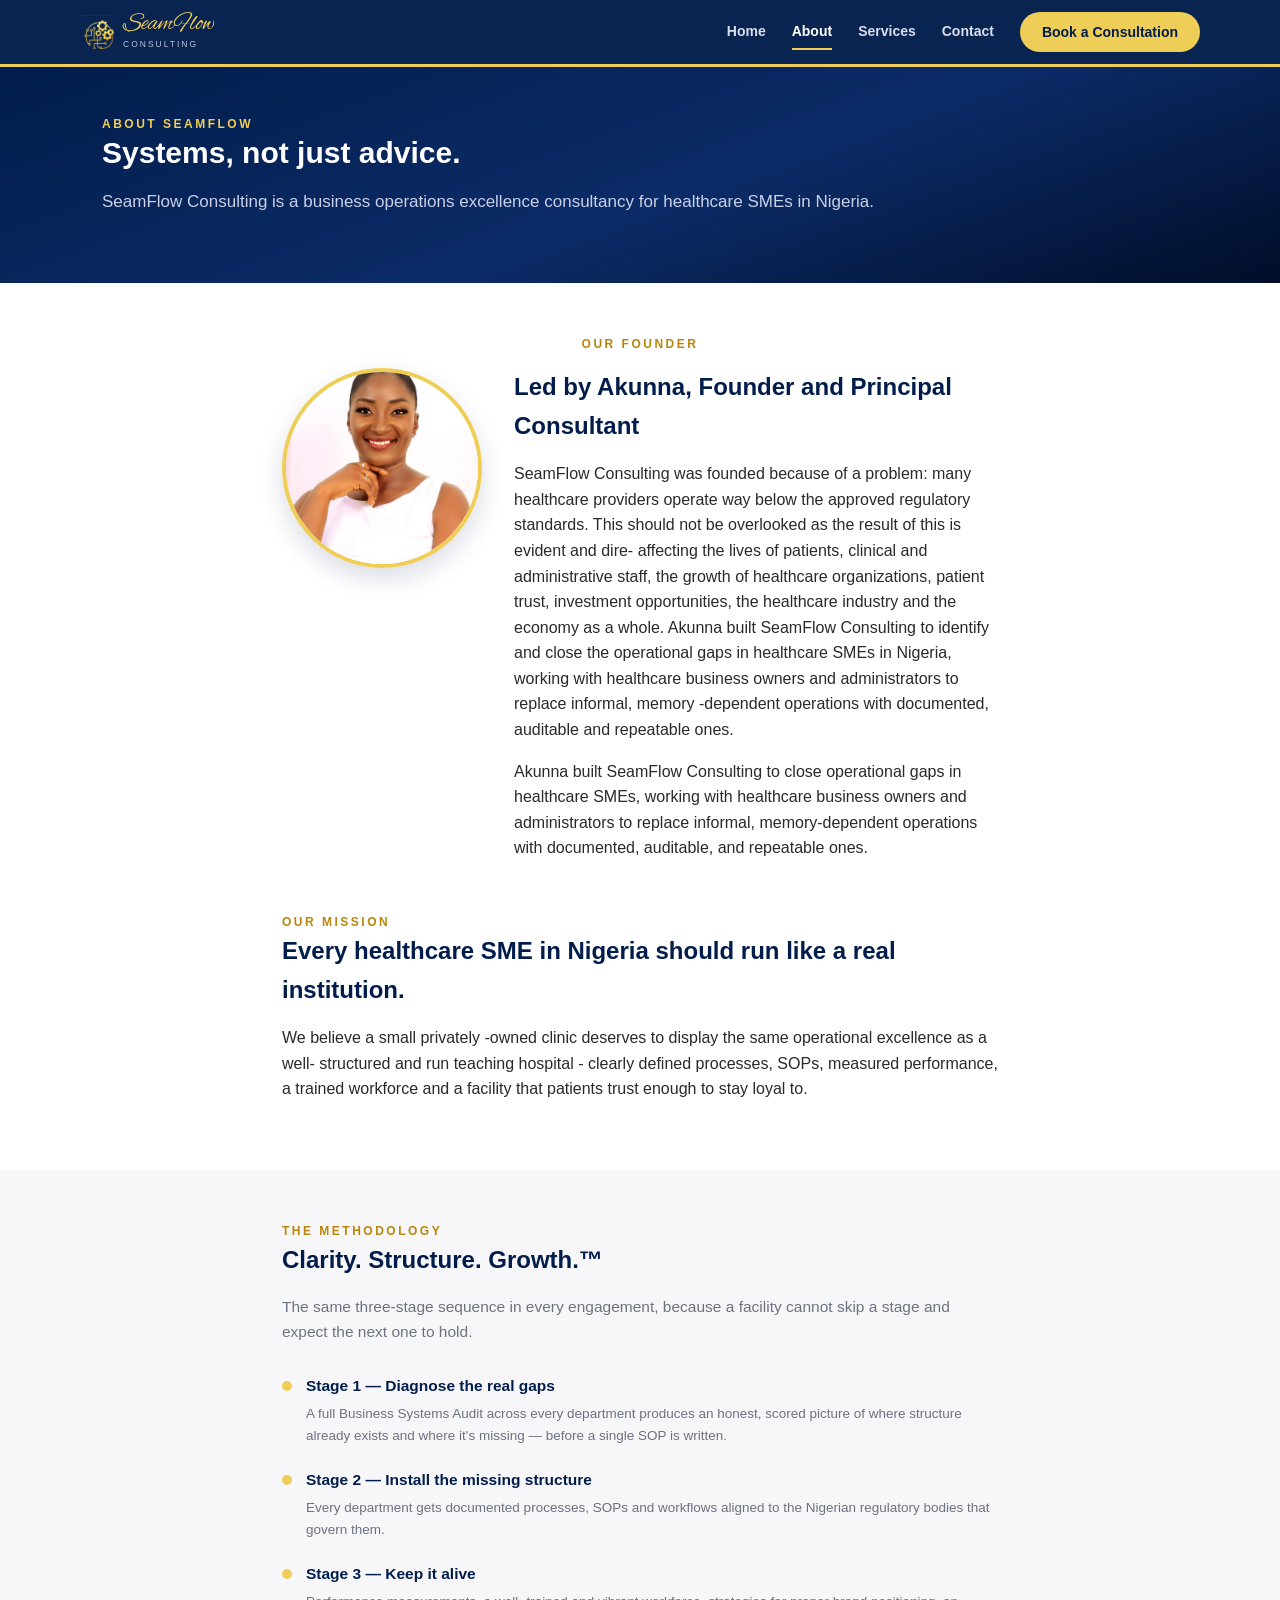
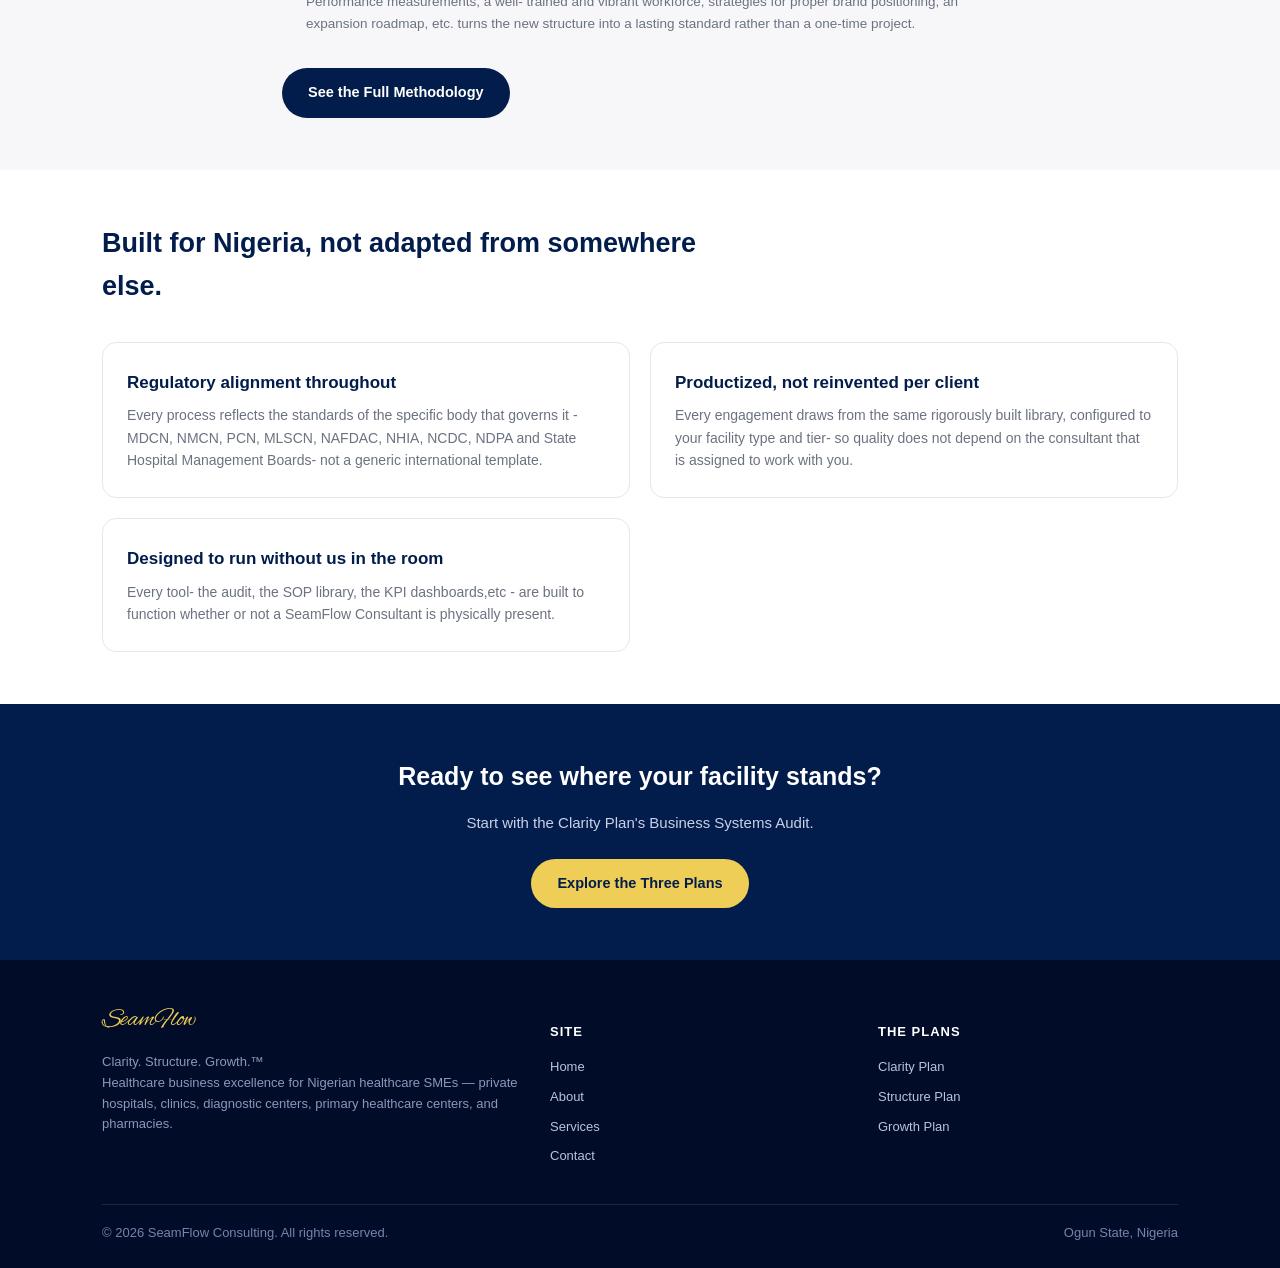
==== about.html @ 47c7c2bf "Initial project commit" ====
<!DOCTYPE html>
<html lang="en">
<head>
<meta charset="UTF-8">
<meta name="viewport" content="width=device-width, initial-scale=1.0">
<title>About | SeamFlow Consulting</title>
<meta name="description" content="SeamFlow Consulting builds productized operating systems for Nigerian healthcare SMEs — Clarity, Structure, and Growth.">
<link rel="icon" href="assets/icon.png">
<link rel="preconnect" href="https://fonts.googleapis.com">
<link rel="preconnect" href="https://fonts.gstatic.com" crossorigin>
<link href="https://fonts.googleapis.com/css2?family=Alex+Brush&display=swap" rel="stylesheet">
<link rel="stylesheet" href="style.css">
</head>
<body>

<header class="site-header">
  <div class="wrap nav-row">
    <a href="index.html" class="nav-brand">
      <img src="assets/icon.png" alt="SeamFlow icon">
      <div><div class="nb-word">SeamFlow</div><div class="nb-sub">Consulting</div></div>
    </a>
    <nav class="nav-links">
      <a href="index.html">Home</a>
      <a href="about.html" class="active">About</a>
      <a href="services.html">Services</a>
      <a href="contact.html">Contact</a>
      <a href="contact.html" class="nav-cta">Book a Consultation</a>
    </nav>
    <button class="nav-toggle" id="navToggle" aria-label="Menu">&#9776;</button>
  </div>
  <div class="mobile-menu" id="mobileMenu">
    <a href="index.html">Home</a>
    <a href="about.html">About</a>
    <a href="services.html">Services</a>
    <a href="contact.html">Contact</a>
    <a href="contact.html" class="cta-row">Book a Consultation &rarr;</a>
  </div>
</header>

<section class="hero" style="padding:48px 0 40px;">
  <div class="wrap">
    <div class="eyebrow on-navy">About SeamFlow</div>
    <h1 style="font-size:30px;">Systems, not just advice.</h1>
    <p class="lede">SeamFlow Consulting is a business operations excellence consultancy for healthcare SMEs in Nigeria.</p>
  </div>
</section>

<section class="section">
  <div class="wrap-narrow">
    <div class="eyebrow founder-eyebrow">Our Founder</div>
    <div class="founder-grid">
      <img src="assets/akunna-mbanefo.jpg" alt="Akunna Mbanefo, Founder and Principal Consultant of SeamFlow Consulting" class="founder-photo">
      <div>
        <h2>Led by Akunna, Founder and Principal Consultant</h2>
        <p>SeamFlow Consulting was founded because of a problem: many healthcare providers operate way below the approved regulatory standards.

This should not be overlooked as the result of this is evident and dire- affecting the lives of patients, clinical and administrative staff, the growth of healthcare organizations, patient trust, investment opportunities, the healthcare industry and the economy as a whole.

Akunna built SeamFlow Consulting to identify and close the operational gaps in healthcare SMEs in Nigeria, working with healthcare business owners and administrators to replace informal, memory -dependent operations with documented, auditable and repeatable ones.
</p>
        <p>Akunna built SeamFlow Consulting to close operational gaps in healthcare SMEs, working with healthcare business owners and administrators to replace informal, memory-dependent operations with documented, auditable, and repeatable ones.</p>
      </div>
    </div>

    <div class="eyebrow" style="margin-top:36px;">Our Mission</div>
    <h2>Every healthcare SME in Nigeria should run like a real institution.</h2>
    <p>We believe a small privately -owned clinic deserves to display the same operational excellence as a well- structured and run teaching hospital - clearly defined processes, SOPs, measured performance, a trained workforce and a facility that patients trust enough to stay loyal to.</p>
  </div>
</section>

<section class="section section-panel">
  <div class="wrap-narrow">
    <div class="eyebrow">The Methodology</div>
    <h2>Clarity. Structure. Growth.&trade;</h2>
    <p class="lede" style="font-size:15.5px;margin-bottom:30px;">The same three-stage sequence in every engagement, because a facility cannot skip a stage and expect the next one to hold.</p>

    <div class="mini-step">
      <div class="ms-dot"></div>
      <div>
        <h4>Stage 1 — Diagnose the real gaps</h4>
        <p>A full Business Systems Audit across every department produces an honest, scored picture of where structure already exists and where it's missing — before a single SOP is written.</p>
      </div>
    </div>
    <div class="mini-step">
      <div class="ms-dot"></div>
      <div>
        <h4>Stage 2 — Install the missing structure</h4>
        <p>Every department gets documented processes, SOPs and workflows aligned to the Nigerian regulatory bodies that govern them.</p>
      </div>
    </div>
    <div class="mini-step">
      <div class="ms-dot"></div>
      <div>
        <h4>Stage 3 — Keep it alive</h4>
        <p>Performance measurements, a well- trained and vibrant workforce, strategies for proper brand positioning, an expansion roadmap, etc. turns the new structure into a lasting standard rather than a one-time project.</p>
      </div>
    </div>

    <a href="services.html" class="btn btn-navy" style="margin-top:12px;">See the Full Methodology</a>
  </div>
</section>

<section class="section">
  <div class="wrap">
    <div class="section-head">
      <h2>Built for Nigeria, not adapted from somewhere else.</h2>
    </div>
    <div class="card-grid cols-2">
      <div class="info-card">
        <h3>Regulatory alignment throughout</h3>
        <p>Every process reflects the standards of the specific body that governs it - MDCN, NMCN, PCN, MLSCN, NAFDAC, NHIA, NCDC, NDPA and State Hospital Management Boards- not a generic international template.</p>
      </div>
      <div class="info-card">
        <h3>Productized, not reinvented per client</h3>
        <p>Every engagement draws from the same rigorously built library, configured to your facility type and tier- so quality does not depend on the consultant that is assigned to work with you.</p>
      </div>
      <div class="info-card">
        <h3>Designed to run without us in the room</h3>
        <p>Every tool- the audit, the SOP library, the KPI dashboards,etc - are built to function whether or not a SeamFlow Consultant is physically present.</p>
      </div>
    </div>
  </div>
</section>

<section class="section section-navy" style="text-align:center;">
  <div class="wrap-narrow">
    <h2 style="color:#fff;font-size:25px;">Ready to see where your facility stands?</h2>
    <p style="color:#C9D0E8;font-size:15px;margin-bottom:24px;">Start with the Clarity Plan's Business Systems Audit.</p>
    <a href="services.html" class="btn btn-gold">Explore the Three Plans</a>
  </div>
</section>

<footer class="site-footer">
  <div class="wrap">
    <div class="footer-grid">
      <div class="footer-brand">
        <div class="fb-word">SeamFlow</div>
        <p>Clarity. Structure. Growth.&trade;<br>Healthcare business excellence for Nigerian healthcare SMEs — private hospitals, clinics, diagnostic centers, primary healthcare centers, and pharmacies.</p>
      </div>
      <div class="footer-col">
        <h5>Site</h5>
        <a href="index.html">Home</a>
        <a href="about.html">About</a>
        <a href="services.html">Services</a>
        <a href="contact.html">Contact</a>
      </div>
      <div class="footer-col">
        <h5>The Plans</h5>
        <a href="services.html#clarity">Clarity Plan</a>
        <a href="services.html#structure">Structure Plan</a>
        <a href="services.html#growth">Growth Plan</a>
      </div>
    </div>
    <div class="footer-bottom">
      <span>&copy; 2026 SeamFlow Consulting. All rights reserved.</span>
      <span>Ogun State, Nigeria</span>
    </div>
  </div>
</footer>

<script>
  document.getElementById('navToggle').addEventListener('click', function(){
    document.getElementById('mobileMenu').classList.toggle('open');
  });
</script>
</body>
</html>
---- style.css ----
/* ============================================================
   SeamFlow Consulting — Shared Site Stylesheet
   Brand: Navy #021D4B / Gold #EFCE58 / Calibri / Alex Brush script
   ============================================================ */

:root{
  --navy:#021D4B;
  --navy-soft:#0C2C68;
  --navy-deep:#010D28;
  --gold:#EFCE58;
  --gold-deep:#B8860B;
  --gold-line:#C9A227;
  --cream:#FFFFFF;
  --panel:#F7F7F9;
  --ink:#1A1A1A;
  --body-text:#2A2A2A;
  --grey:#6B7280;
  --line:#E5E7EB;
}

*{box-sizing:border-box;}
html{scroll-behavior:smooth;}
body{
  margin:0;
  font-family:Calibri,"Segoe UI",Roboto,Arial,sans-serif;
  background:var(--cream);
  color:var(--body-text);
  line-height:1.6;
}
img{max-width:100%;display:block;}
a{color:inherit;text-decoration:none;}
.wrap{max-width:1120px;margin:0 auto;padding:0 22px;}
.wrap-narrow{max-width:760px;margin:0 auto;padding:0 22px;}

:focus-visible{outline:3px solid var(--gold);outline-offset:2px;}

/* ---------- Typography ---------- */
.script-word{font-family:'Alex Brush',cursive;color:var(--gold);line-height:1;}
h1,h2,h3,h4{font-family:Calibri,"Segoe UI",Roboto,Arial,sans-serif;color:var(--navy);margin:0 0 0.5em;font-weight:700;}
.eyebrow{font-size:12px;font-weight:700;letter-spacing:2.5px;text-transform:uppercase;color:var(--gold-deep);}
.eyebrow.on-navy{color:var(--gold);}
.lede{font-size:19px;color:var(--grey);line-height:1.6;}

/* ---------- Header / Nav ---------- */
.site-header{
  position:sticky;top:0;z-index:50;
  background:rgba(2,29,75,0.97);
  border-bottom:3px solid var(--gold);
  backdrop-filter:blur(6px);
}
.nav-row{display:flex;align-items:center;justify-content:space-between;padding:12px 0;}
.nav-brand{display:flex;align-items:center;gap:9px;}
.nav-brand img{width:34px;height:34px;}
.nav-brand .nb-word{font-family:'Alex Brush',cursive;color:var(--gold);font-size:25px;line-height:1;}
.nav-brand .nb-sub{font-size:8.5px;letter-spacing:2px;text-transform:uppercase;color:#B9C2DE;margin-top:1px;}
.nav-links{display:none;gap:26px;align-items:center;}
.nav-links a{color:#D9DEEE;font-size:14px;font-weight:700;padding:6px 0;border-bottom:2px solid transparent;}
.nav-links a:hover, .nav-links a.active{color:#fff;border-bottom-color:var(--gold);}
.nav-cta{background:var(--gold);color:var(--navy);font-weight:700;font-size:13px;padding:9px 18px;border-radius:999px;white-space:nowrap;}
.nav-links a.nav-cta{color:var(--navy);padding:9px 22px;border-bottom:none;}
.nav-links a.nav-cta:hover{color:var(--navy);background:#F8DE8A;}
.nav-toggle{display:block;background:none;border:none;color:#fff;font-size:24px;cursor:pointer;padding:4px 8px;}
.mobile-menu{display:none;flex-direction:column;background:var(--navy-deep);border-top:1px solid rgba(255,255,255,0.1);}
.mobile-menu.open{display:flex;}
.mobile-menu a{color:#D9DEEE;font-size:15px;font-weight:700;padding:14px 22px;border-bottom:1px solid rgba(255,255,255,0.08);}
.mobile-menu a.cta-row{color:var(--gold);}

@media (min-width:860px){
  .nav-links{display:flex;}
  .nav-toggle{display:none;}
  .mobile-menu{display:none !important;}
}

/* ---------- Buttons ---------- */
.btn{
  display:inline-flex;align-items:center;justify-content:center;gap:8px;
  font-weight:700;font-size:14.5px;padding:13px 26px;border-radius:999px;
  border:none;cursor:pointer;font-family:inherit;text-align:center;
}
.btn-gold{background:var(--gold);color:var(--navy);}
.btn-gold:hover{background:#F8DE8A;}
.btn-outline{background:transparent;color:#fff;border:1.5px solid rgba(255,255,255,0.5);}
.btn-outline:hover{border-color:var(--gold);color:var(--gold);}
.btn-navy{background:var(--navy);color:#fff;}
.btn-navy:hover{background:var(--navy-soft);}
.btn-block{width:100%;}

/* ---------- Hero ---------- */
.hero{
  background:linear-gradient(160deg, var(--navy) 0%, var(--navy-soft) 55%, var(--navy-deep) 100%);
  color:#fff;padding:56px 0 46px;position:relative;overflow:hidden;
}
.hero-tag{font-size:13px;color:#B9C2DE;font-style:italic;margin-bottom:18px;}
.hero h1{color:#fff;font-size:34px;line-height:1.18;margin-bottom:18px;}
.hero h1 em{font-style:normal;color:var(--gold);}
.hero p.lede{color:#C9D0E8;font-size:17px;margin-bottom:28px;}
.hero-actions{display:flex;flex-direction:column;gap:12px;}
@media (min-width:560px){ .hero-actions{flex-direction:row;} }

/* ---------- Pipeline (signature element) ---------- */
.pipeline{margin-top:44px;}
.pipeline-track{display:flex;flex-direction:column;gap:0;position:relative;}
.pipe-stage{
  display:flex;gap:16px;align-items:flex-start;position:relative;padding-bottom:26px;
}
.pipe-stage:last-child{padding-bottom:0;}
.pipe-stage:not(:last-child)::before{
  content:"";position:absolute;left:21px;top:44px;bottom:0;width:2px;
  background:linear-gradient(var(--gold), rgba(239,206,88,0.15));
}
.pipe-num{
  width:44px;height:44px;min-width:44px;border-radius:50%;
  background:rgba(239,206,88,0.12);border:2px solid var(--gold);
  color:var(--gold);font-weight:800;font-size:16px;
  display:flex;align-items:center;justify-content:center;position:relative;z-index:1;
}
.pipe-body{padding-top:6px;}
.pipe-title{font-size:16.5px;font-weight:700;color:#fff;margin-bottom:4px;}
.pipe-price{font-size:12.5px;font-weight:700;color:var(--gold);margin-bottom:6px;}
.pipe-desc{font-size:13.5px;color:#B9C2DE;line-height:1.55;}

@media (min-width:860px){
  .pipeline-track{flex-direction:row;align-items:stretch;}
  .pipe-stage{flex-direction:column;flex:1;padding-bottom:0;padding-right:20px;}
  .pipe-stage:not(:last-child)::before{
    left:44px;top:22px;right:0;bottom:auto;width:auto;height:2px;
    background:linear-gradient(90deg, var(--gold), rgba(239,206,88,0.15));
  }
  .pipe-body{padding-top:16px;}
}

/* ---------- Sections ---------- */
.section{padding:52px 0;}
.section-tight{padding:36px 0;}
.section-panel{background:var(--panel);}
.section-navy{background:var(--navy);color:#fff;}
.section-head{margin-bottom:34px;max-width:640px;}
.section-head h2{font-size:27px;}
.section-navy .section-head h2{color:#fff;}

/* ---------- Cards ---------- */
.card-grid{display:grid;grid-template-columns:1fr;gap:20px;}
@media (min-width:720px){ .card-grid.cols-3{grid-template-columns:repeat(3,1fr);} .card-grid.cols-2{grid-template-columns:repeat(2,1fr);} }
.info-card{border:1.5px solid var(--line);border-radius:14px;padding:26px 24px;background:#fff;}
.info-card .ic-icon{width:44px;height:44px;border-radius:10px;background:var(--navy);color:var(--gold);display:flex;align-items:center;justify-content:center;font-weight:800;font-size:16px;margin-bottom:16px;}
.info-card h3{font-size:17px;margin-bottom:8px;}
.info-card p{font-size:14px;color:var(--grey);margin:0;}

/* ---------- Plan Cards (Services page) ---------- */
.plan-card{border:2px solid var(--line);border-radius:16px;overflow:hidden;background:#fff;margin-bottom:26px;}
.plan-card.featured{border-color:var(--gold);}
.plan-head{background:linear-gradient(135deg, var(--navy) 0%, var(--navy-soft) 100%);color:#fff;padding:26px 26px 22px;}
.plan-head .ph-stage{font-size:11.5px;font-weight:700;letter-spacing:1.5px;text-transform:uppercase;color:var(--gold);margin-bottom:6px;}
.plan-head h3{color:#fff;font-size:23px;margin-bottom:6px;}
.plan-head .ph-price{font-size:20px;font-weight:800;color:var(--gold);}
.plan-body{padding:24px 26px 26px;}
.plan-body p{font-size:14.5px;color:var(--body-text);margin:0 0 16px;}
.plan-feats{list-style:none;margin:0 0 22px;padding:0;}
.plan-feats li{font-size:13.5px;color:var(--body-text);padding-left:24px;position:relative;margin-bottom:10px;line-height:1.5;}
.plan-feats li::before{content:"\2713";position:absolute;left:0;top:0;color:var(--gold-deep);font-weight:800;}
.plan-actions{display:flex;flex-direction:column;gap:10px;}
@media (min-width:560px){ .plan-actions{flex-direction:row;} }

/* ---------- Bundle callout ---------- */
.bundle-box{border:2px dashed var(--gold-line);border-radius:14px;padding:24px;background:#FFFBF0;text-align:center;margin-top:8px;}
.bundle-box .bb-price{font-size:26px;font-weight:800;color:var(--navy);margin:6px 0;}
.bundle-box .bb-save{font-size:13px;color:var(--gold-deep);font-weight:700;}

/* ---------- Quote / testimonial-style ---------- */
.pull-quote{border-left:4px solid var(--gold);background:#FFFBF0;padding:16px 20px;border-radius:6px;font-style:italic;color:var(--navy);font-size:16px;line-height:1.6;margin:24px 0;}

/* ---------- Report Promise Banner ---------- */
.report-banner{background:var(--gold);padding:30px 0;}
.report-banner .rb-inner{display:flex;flex-direction:column;gap:16px;align-items:flex-start;}
.report-banner .rb-icon{width:48px;height:48px;min-width:48px;border-radius:12px;background:var(--navy);color:var(--gold);display:flex;align-items:center;justify-content:center;font-size:22px;font-weight:800;}
.report-banner .rb-label{font-size:11.5px;font-weight:800;letter-spacing:1.5px;text-transform:uppercase;color:var(--navy-deep);margin-bottom:6px;}
.report-banner p{font-size:16px;font-weight:700;color:var(--navy-deep);line-height:1.5;margin:0;}
@media (min-width:720px){ .report-banner .rb-inner{flex-direction:row;align-items:center;} }

/* ---------- Timeline (About page) ---------- */
.mini-step{display:flex;gap:14px;margin-bottom:22px;}
.mini-step .ms-dot{width:10px;height:10px;border-radius:50%;background:var(--gold);margin-top:7px;min-width:10px;}

/* ---------- Founder ---------- */
.founder-eyebrow{text-align:center;margin-bottom:14px;}
.founder-grid{display:grid;grid-template-columns:200px 1fr;gap:32px;align-items:start;}
.founder-photo{width:200px;height:200px;border-radius:50%;object-fit:cover;border:4px solid var(--gold);box-shadow:0 10px 24px rgba(2,29,75,0.15);margin:0 auto;}
@media(max-width:640px){
  .founder-grid{grid-template-columns:1fr;justify-items:center;}
  .founder-grid > div{text-align:left;width:100%;}
}
.mini-step h4{font-size:15.5px;margin-bottom:4px;}
.mini-step p{font-size:13.5px;color:var(--grey);margin:0;}

/* ---------- Form ---------- */
.field{margin-bottom:18px;}
.field label{display:block;font-size:12.5px;font-weight:700;color:var(--navy);margin-bottom:6px;text-transform:uppercase;letter-spacing:0.5px;}
.field input, .field select, .field textarea{
  width:100%;padding:12px 14px;border:1.5px solid var(--line);border-radius:8px;font-size:14.5px;font-family:inherit;background:#fff;
}
.field textarea{resize:vertical;min-height:110px;}
.contact-card{border:1.5px solid var(--line);border-radius:14px;padding:22px;margin-bottom:16px;}
.contact-card .cc-label{font-size:11px;font-weight:700;letter-spacing:1px;text-transform:uppercase;color:var(--gold-deep);margin-bottom:6px;}
.contact-card .cc-value{font-size:16px;font-weight:700;color:var(--navy);}

/* ---------- Footer ---------- */
.site-footer{background:var(--navy-deep);color:#B9C2DE;padding:40px 0 24px;font-size:13px;}
.footer-grid{display:grid;grid-template-columns:1fr;gap:28px;margin-bottom:28px;}
@media (min-width:720px){ .footer-grid{grid-template-columns:1.4fr 1fr 1fr;} }
.footer-brand .fb-word{font-family:'Alex Brush',cursive;color:var(--gold);font-size:26px;}
.footer-brand p{margin-top:10px;color:#8B96BC;font-size:13px;line-height:1.6;}
.footer-col h5{color:#fff;font-size:13px;letter-spacing:1px;text-transform:uppercase;margin-bottom:14px;}
.footer-col a{display:block;color:#B9C2DE;margin-bottom:9px;}
.footer-col a:hover{color:var(--gold);}
.footer-bottom{border-top:1px solid rgba(255,255,255,0.1);padding-top:18px;display:flex;flex-direction:column;gap:8px;color:#7583AC;}
@media (min-width:720px){ .footer-bottom{flex-direction:row;justify-content:space-between;} }

/* ---------- Disclaimer text ---------- */
.fine-print{font-size:12px;color:var(--grey);line-height:1.6;}
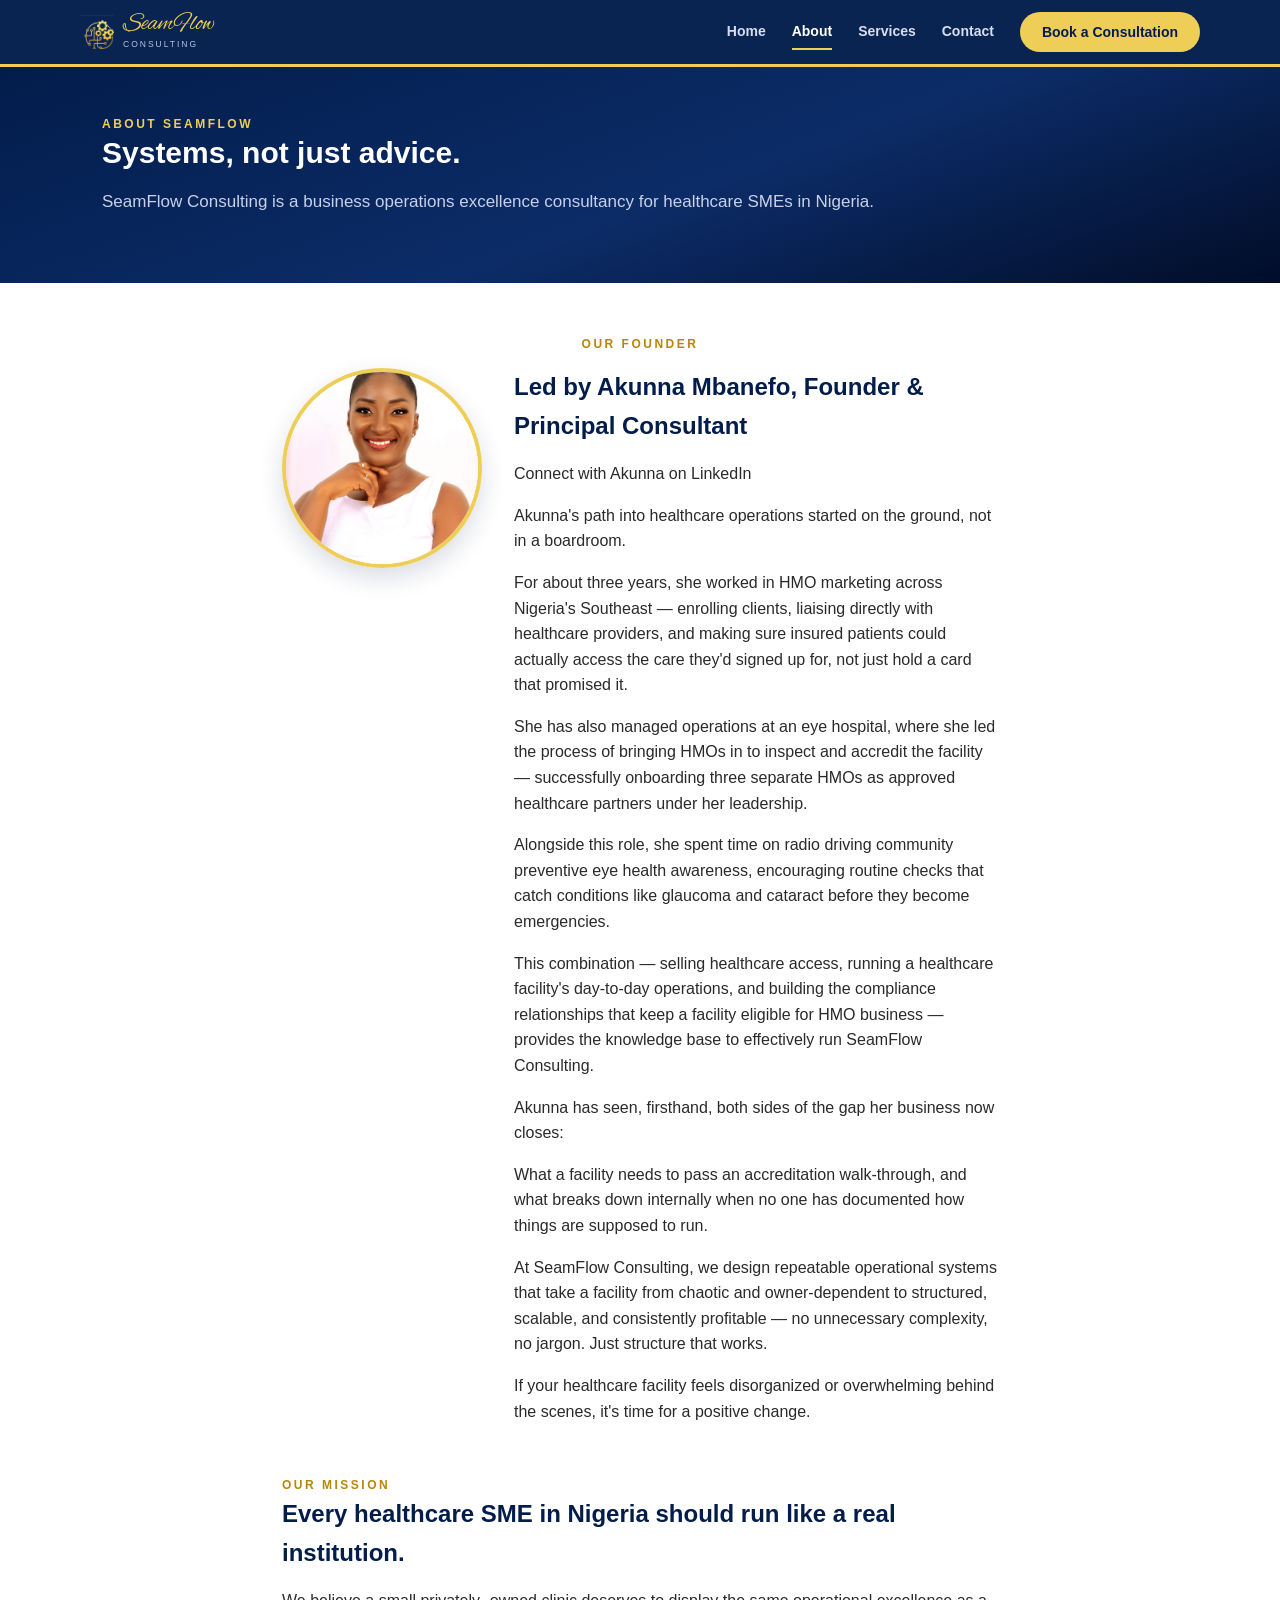
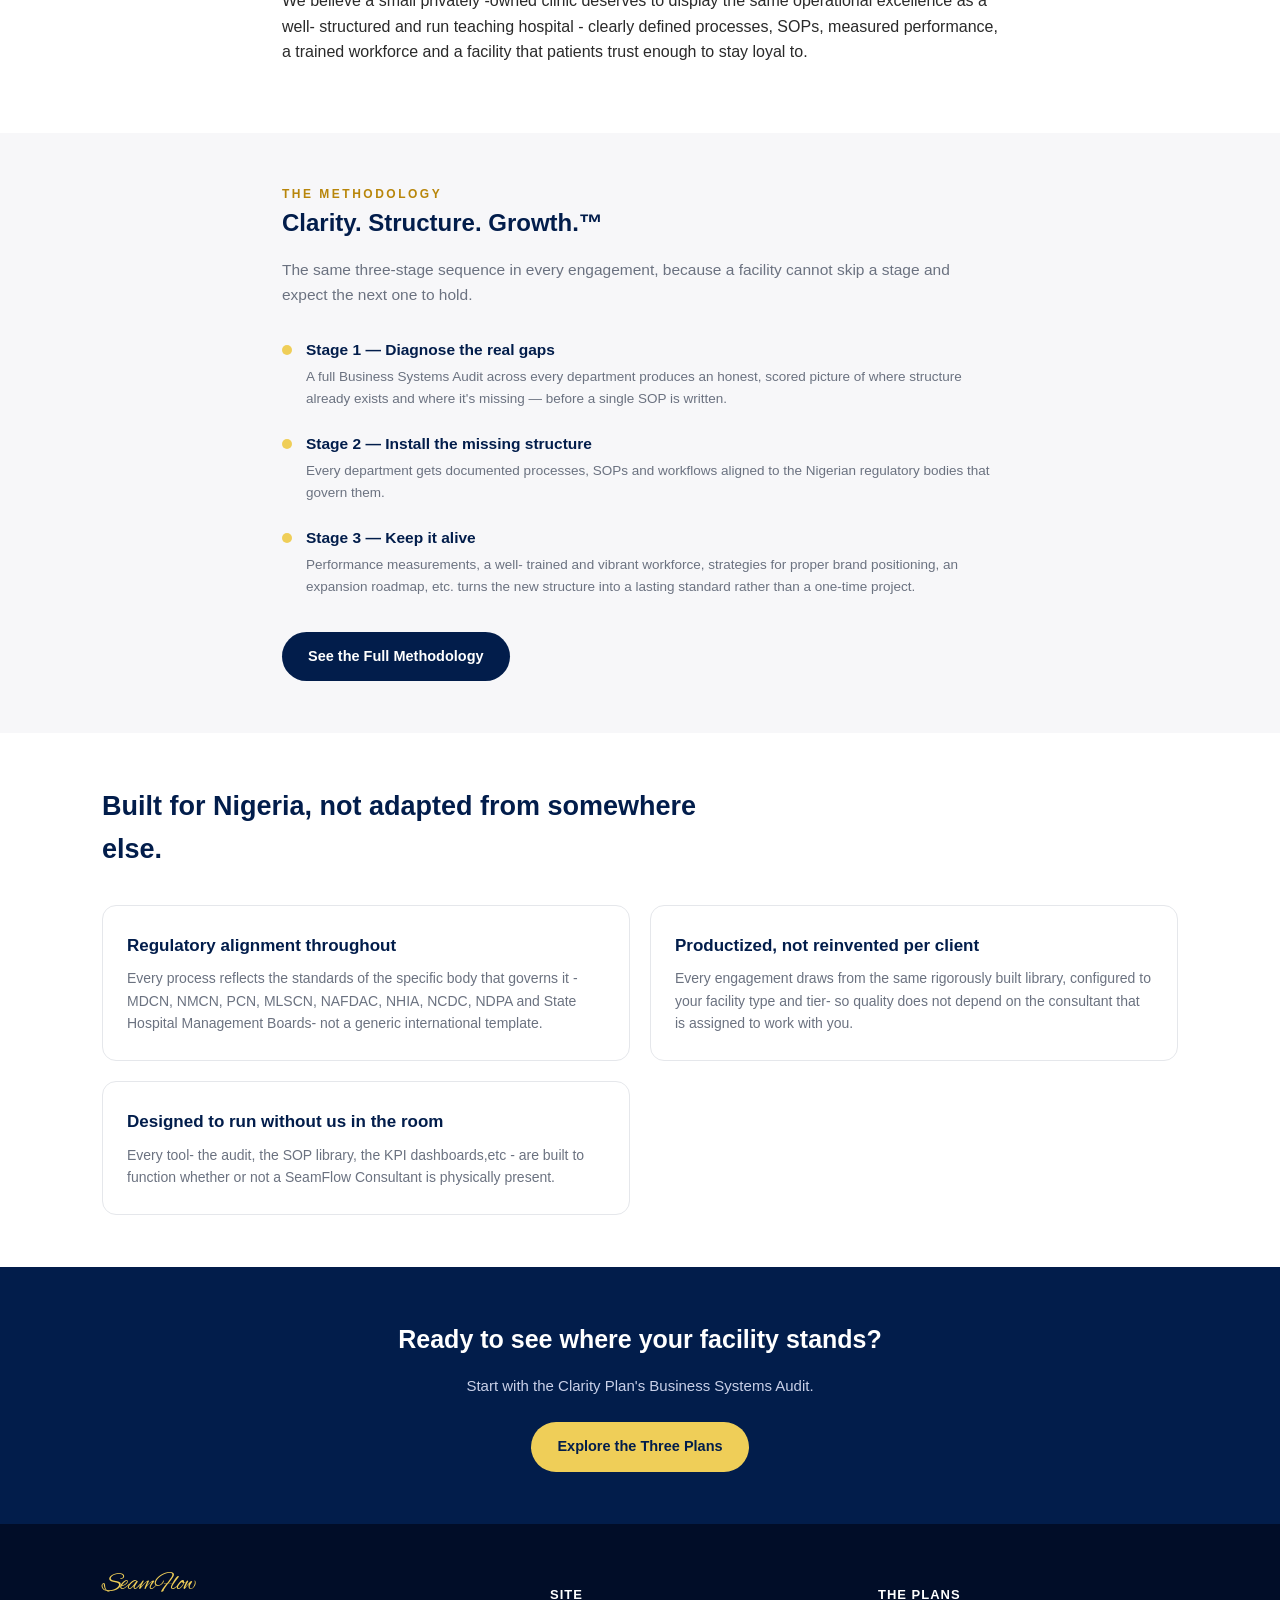
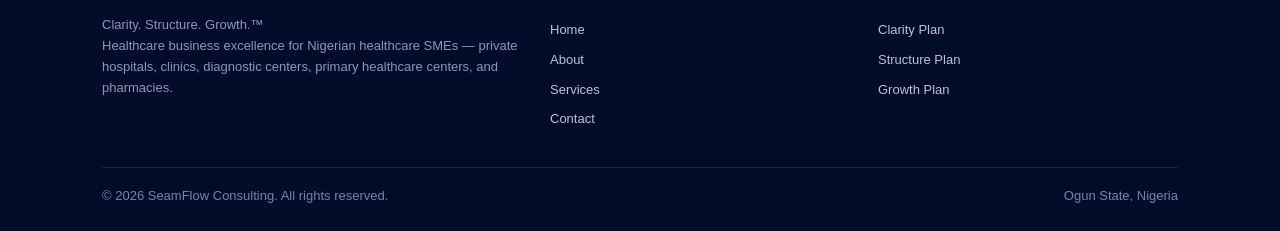
==== commit d3e49bba: "Move plan tools to server-verified access tokens, externalize content - checkout.html: fill in real " ====
--- a/about.html
+++ b/about.html
@@ -51,14 +51,17 @@
     <div class="founder-grid">
       <img src="assets/akunna-mbanefo.jpg" alt="Akunna Mbanefo, Founder and Principal Consultant of SeamFlow Consulting" class="founder-photo">
       <div>
-        <h2>Led by Akunna, Founder and Principal Consultant</h2>
-        <p>SeamFlow Consulting was founded because of a problem: many healthcare providers operate way below the approved regulatory standards.
-
-This should not be overlooked as the result of this is evident and dire- affecting the lives of patients, clinical and administrative staff, the growth of healthcare organizations, patient trust, investment opportunities, the healthcare industry and the economy as a whole.
-
-Akunna built SeamFlow Consulting to identify and close the operational gaps in healthcare SMEs in Nigeria, working with healthcare business owners and administrators to replace informal, memory -dependent operations with documented, auditable and repeatable ones.
-</p>
-        <p>Akunna built SeamFlow Consulting to close operational gaps in healthcare SMEs, working with healthcare business owners and administrators to replace informal, memory-dependent operations with documented, auditable, and repeatable ones.</p>
+        <h2>Led by Akunna Mbanefo, Founder &amp; Principal Consultant</h2>
+        <p><a href="https://www.linkedin.com/in/akunna-mbanefo" target="_blank" rel="noopener noreferrer">Connect with Akunna on LinkedIn</a></p>
+        <p>Akunna's path into healthcare operations started on the ground, not in a boardroom.</p>
+        <p>For about three years, she worked in HMO marketing across Nigeria's Southeast &mdash; enrolling clients, liaising directly with healthcare providers, and making sure insured patients could actually access the care they'd signed up for, not just hold a card that promised it.</p>
+        <p>She has also managed operations at an eye hospital, where she led the process of bringing HMOs in to inspect and accredit the facility &mdash; successfully onboarding three separate HMOs as approved healthcare partners under her leadership.</p>
+        <p>Alongside this role, she spent time on radio driving community preventive eye health awareness, encouraging routine checks that catch conditions like glaucoma and cataract before they become emergencies.</p>
+        <p>This combination &mdash; selling healthcare access, running a healthcare facility's day-to-day operations, and building the compliance relationships that keep a facility eligible for HMO business &mdash; provides the knowledge base to effectively run SeamFlow Consulting.</p>
+        <p>Akunna has seen, firsthand, both sides of the gap her business now closes:</p>
+        <p>What a facility needs to pass an accreditation walk-through, and what breaks down internally when no one has documented how things are supposed to run.</p>
+        <p>At SeamFlow Consulting, we design repeatable operational systems that take a facility from chaotic and owner-dependent to structured, scalable, and consistently profitable &mdash; no unnecessary complexity, no jargon. Just structure that works.</p>
+        <p>If your healthcare facility feels disorganized or overwhelming behind the scenes, it's time for a positive change.</p>
       </div>
     </div>
 
